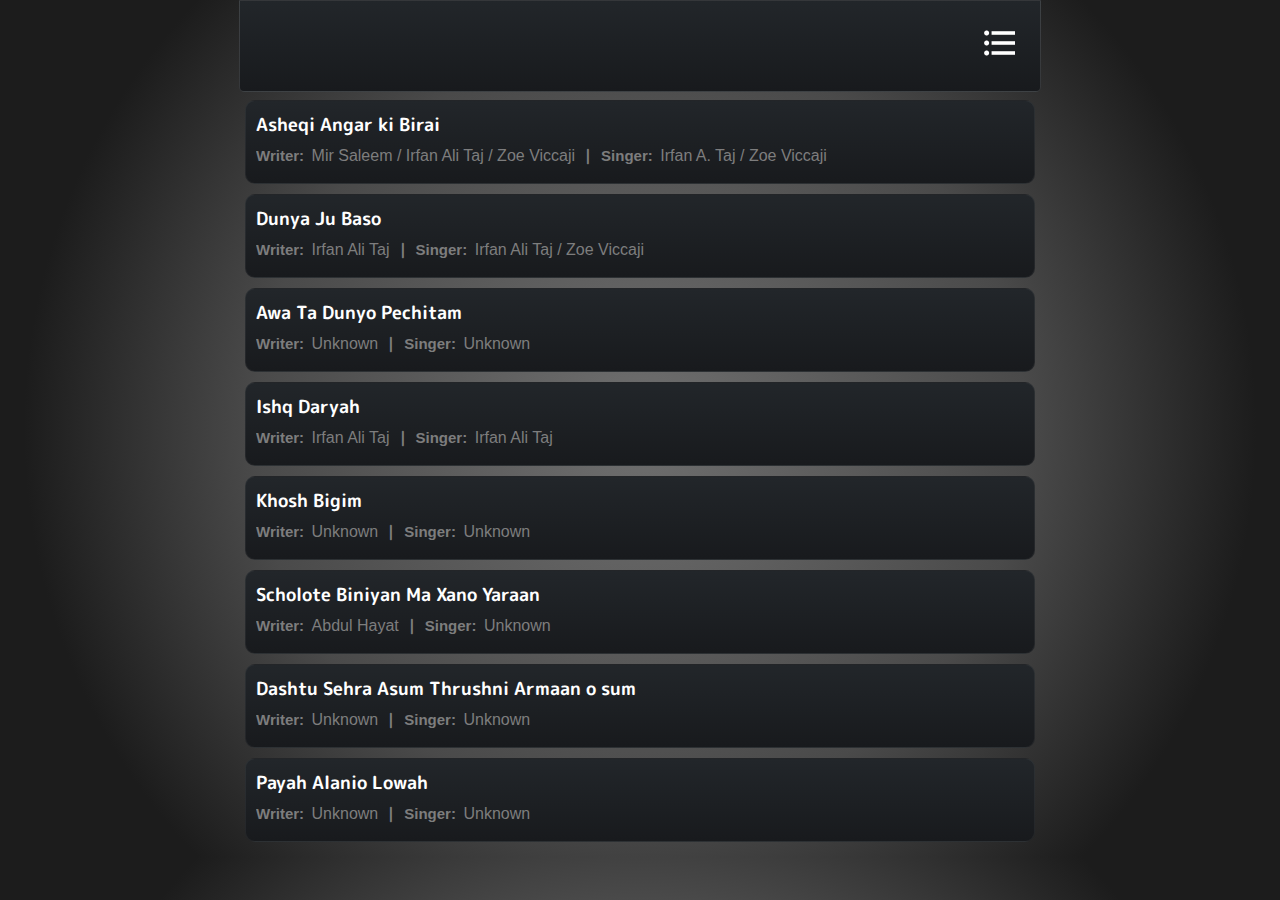
==== index.html @ 77079438 "another change" ====
<!DOCTYPE html>
<html lang="en">
<head>
    <meta charset="UTF-8">
    <meta name="viewport" content="width=device-width, initial-scale=1.0">
    <title>Bashonu</title>
    <link rel="stylesheet" href="style.css">
    <link href="https://fonts.googleapis.com/icon?family=Material+Icons+Outlined"
      rel="stylesheet">
    <script src="script.js"></script>
    <script src="music-list.js"></script>


</head>
<body>

    <header>
        <a href="" class="logo" onclick="removeIndexFromURL()">
            <img src="images/bashonu2.png" alt="" >
        <a>

        <div class="headerIcons">
            <span class="material-icons-outlined" id="dropdown-trigger">
                format_list_bulleted
            </span>

            <div class="dropdown-content">

                <div class="settings">
                    <span class="material-icons-outlined" onclick="window.open('https://forms.gle/S4PjJm2cEhA5zXCW6', '_blank')">add</span>
                    <span class="iconText">Add Song</span>
                </div>
                <div class="settings">
                    <span class="material-icons-outlined" onclick="window.open('https://forms.gle/exhLZPiT5nVPAHtBA', '_blank')">feedback</span>
                    <span class="iconText">Feedback</span> 
                </div>
                <a href="info/info.html" class="settings">
                    <span class="material-icons-outlined">info</span>
                    <span class="iconText">Info</span> 
                </a>
                <!-- <div class="settings">
                    <span class="material-icons-outlined" href="info/info.html">info</span>
                    <span class="iconText">Info</span> 
                </div> -->
                <!-- <div class="settings">
                    <span class="material-icons-outlined">toggle_off</span>
                    <span class="iconText">Theme</span> 
                </div> -->
            </div>

        </div>
        
    </header>

    <div class="mainWrapper">

        <div class="lyricsContainer">

            <div class="lyricsHeader">
                <span class="material-icons-outlined" id="close-lyrics" >
                    arrow_back
                </span>

                <div class="lyricsInfo">
                    <p class="nameLyrics" id="nameLyrics">Song Name</p>
                </div>
            </div>

            <hr>

            <div class="lyrics" id="lyrics">
        
            </div>
        </div>

        <div class="main">        

        </div>
    </div>
    
</body>
</html>
---- style.css ----
@import url('https://fonts.googleapis.com/css2?family=Noto+Nastaliq+Urdu:wght@500&display=swap');

@import url('https://fonts.googleapis.com/css2?family=M+PLUS+Rounded+1c:wght@300&display=swap');

* {
    margin: 0;
    color: white;
}

body {
    display: flex;
    align-items: center;
    flex-direction: column;
    /* background-color: #27272f; */
    background: radial-gradient(circle, #6f6f6f 0%, #4a4a4a 50%, #1c1c1c 80%);
    min-width: 250px;
    font-family: 'M PLUS Rounded 1c', sans-serif;
}

body::-webkit-scrollbar {
    width: 0;
    height: 0;
}

img {
    cursor: pointer;
}


header {
    height: 90px;
    max-width: 800px;
    width: 100%;
    top: 0;
    margin-bottom: 10px;
    position: fixed;
    border-bottom-right-radius: 5px;
    border-bottom-left-radius: 5px;
    display: flex;
    justify-content: space-between;
    border: 1px solid rgba(255, 255, 255, 0.13);
    background: linear-gradient(180deg, #22262A 0%, #181A1D 100%);
    /* background-color: rgba(17, 25, 40, 0.2); */
    z-index: 3;
}

.logo {
    width: 125px;
    display: flex;
    justify-content: center;
    align-items: center;
    margin: 20px;
}

header img{
    width: 100%;
    filter: brightness(0) invert(1);
}

.headerIcons {
    display: flex;
    justify-content: center;
    align-items: center;
    position: relative;
    margin: 20px;
    z-index: 2;
}

.dropdown-content {
    display: none;
    position: absolute;
    width: 110px;
    top: 100%;
    right: 0;
    background-color: #22262A;
    /* background-color: rgba(16, 18, 21, 0.8); */
    padding: 5px;
    border-radius: 5px;
    border: 1px solid rgba(141, 138, 138, 0.3);
    z-index: 999;
    align-items: left;
}

a {
    text-decoration: none;
  }

  
.settings {
    display: flex;
    align-items: center;
}

.dropdown-content.active {
    display: flex;
    flex-direction: column;
    /* align-items: flex-end; */
    align-items: left;
}

.iconText {
    font-family: sans-serif;
    font-size: 13px;
}

.dropdown-content span {
    margin-bottom: 15px;
    margin-right: 3px;
    margin-left: 3px;
}

.mainWrapper {
    max-width: 800px;
    width: 100%;
    margin-top: 90px;
    top: 50px;
}

  .lyricsContainer {
    /* min-width: 250px; */
    max-width: 750px;
    width: 95%;
    display: none;
    position: fixed;
    left: 50%;
    right: 50%;
    margin-top: 90px;
    top: 10px;
    /* background: linear-gradient(to right, #080808, #272727); */
     background: linear-gradient(radial-gradient, #131313 0%, #181818 50%, #131313 100%);
    /* background: linear-gradient(180deg, #1b1b1b 0%, #2f2f2f 50%, #1f1f1f 100%); */
    padding: 20px;
    border: 1px solid black;
    z-index: 4; 
    transform: translate(-50%, 0%);
    border-radius: 10px;
  }
  
  
  
.lyricsContainer.active {
    /* padding-bottom: 10px; */
    /* height: 550px; */
    height: 75vh;
    width: 90%;
    display: block;
    backdrop-filter: blur(100px);
  -webkit-backdrop-filter: blur(100px);
}

.lyricsContainer.inactive{
    display: none;
    pointer-events: auto;
}

.lyricsHeader {
    display: flex;
    justify-content: space-between;
    padding: 0px;
}

.lyricsHeader .material-icons-outlined {
    font-size: 40px !important;
    margin: 0;
    padding: 0;
    margin-top: -10px;
  }

.lyricsContainer hr{
    width: 100%;
    align-self: center;
    margin: 10px;
    margin-left: 0px;
}

.lyrics {
    /* max-height: 50px; */
    height: 70vh;
    /* max-height: 550px; */
    bottom: 10px;
    overflow: scroll;
    /* padding: 10px; */

    font-family: 'Noto Nastaliq Urdu', serif, Arial, sans-serif;
    font-size: 16px;
    line-height: 1.5;
    letter-spacing: 1px;
    text-align: center;
    color: red;

    text-shadow: 1px 1px 2px rgba(0, 0, 0, 0.3);
    text-transform: uppercase;
}

.lyrics::-webkit-scrollbar {
    width: 0;
    height: 0;
}

.lyricsInfo {
    display: flex;
    
}

.lyricsInfo p{
    margin-right: 5px;
    font-size: 15px;
}

.main {
    overflow-y: scroll;
    max-height: calc(100vh - 100px);
    margin-top: 5px;
    padding: 5px;
}

.main::-webkit-scrollbar {
    width: 0;
    height: 0;
}

.songInfo {
    display: flex;
    cursor: pointer;
}

.songInfo p {
    margin-right: 10px;
}

.songInfo{
    cursor: pointer;
}
.name{
    font-size: 21px;
    cursor: pointer;
}

.songInfo {
    font-size: 15px;
    opacity: 0.9;
    line-height: 35px;
}

.material-icons-outlined {
    font-size: 40px !important;
    cursor: pointer;
    color: white;
  }

  .blurBackground {
    filter: blur(5px);
    -webkit-filter: blur(5px);
    pointer-events: none; /* Prevents interaction with the blurred elements */
  }
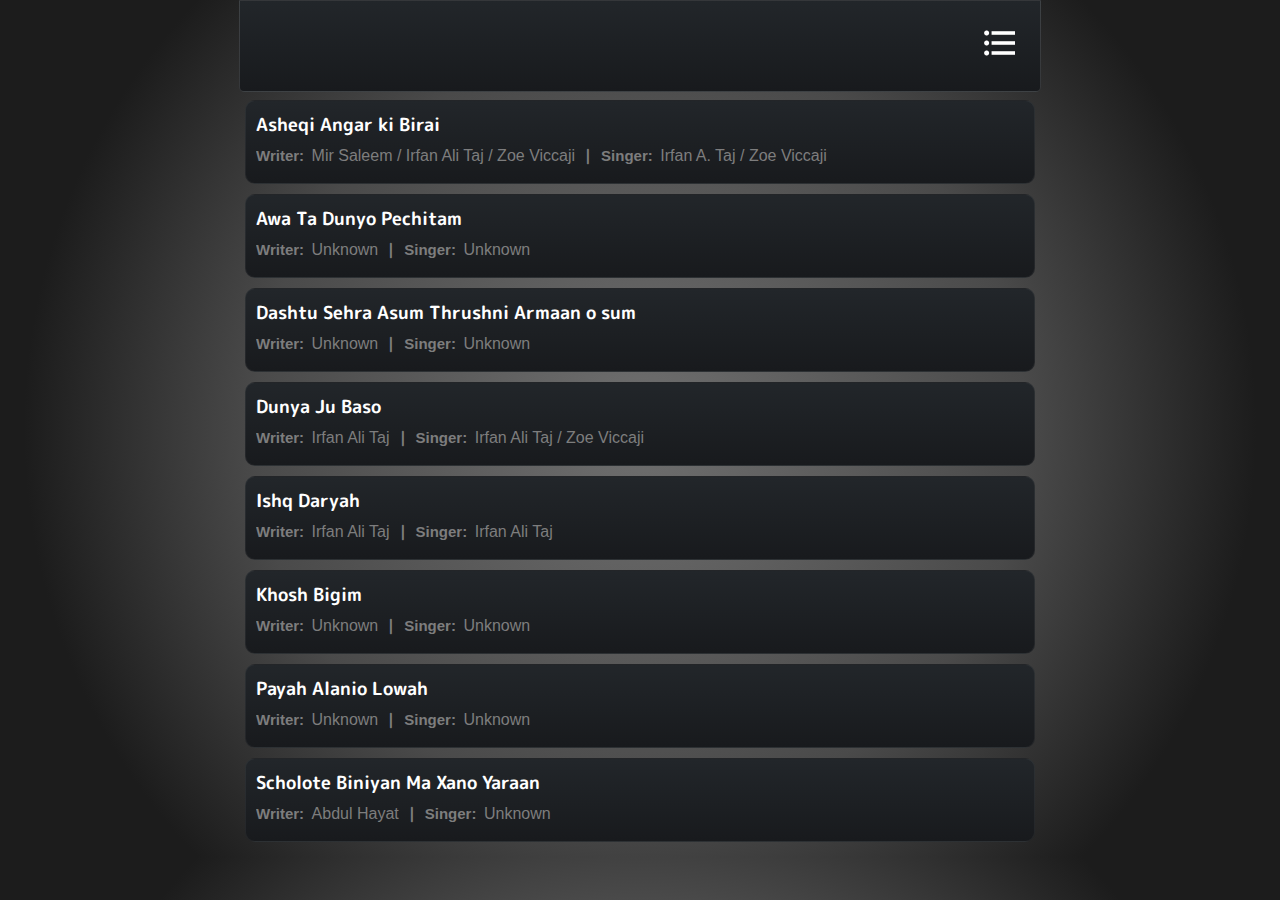
==== commit b5210412: "finally today last" ====
--- a/index.html
+++ b/index.html
@@ -5,8 +5,13 @@
     <meta name="viewport" content="width=device-width, initial-scale=1.0">
     <title>Bashonu</title>
     <link rel="stylesheet" href="style.css">
-    <link href="https://fonts.googleapis.com/icon?family=Material+Icons+Outlined"
-      rel="stylesheet">
+    <link href="https://fonts.googleapis.com/icon?family=Material+Icons+Outlined" rel="stylesheet">
+
+    <link rel="preconnect" href="https://fonts.googleapis.com">
+    <link rel="preconnect" href="https://fonts.gstatic.com" crossorigin>
+    <link href="https://fonts.googleapis.com/css2?family=Comfortaa&display=swap" rel="stylesheet">
+
+
     <script src="script.js"></script>
     <script src="music-list.js"></script>
 
--- a/style.css
+++ b/style.css
@@ -248,8 +248,9 @@
     color: white;
   }
 
-  .blurBackground {
+.blurBackground {
     filter: blur(5px);
     -webkit-filter: blur(5px);
-    pointer-events: none; /* Prevents interaction with the blurred elements */
-  }
+    pointer-events: none;
+  }
+  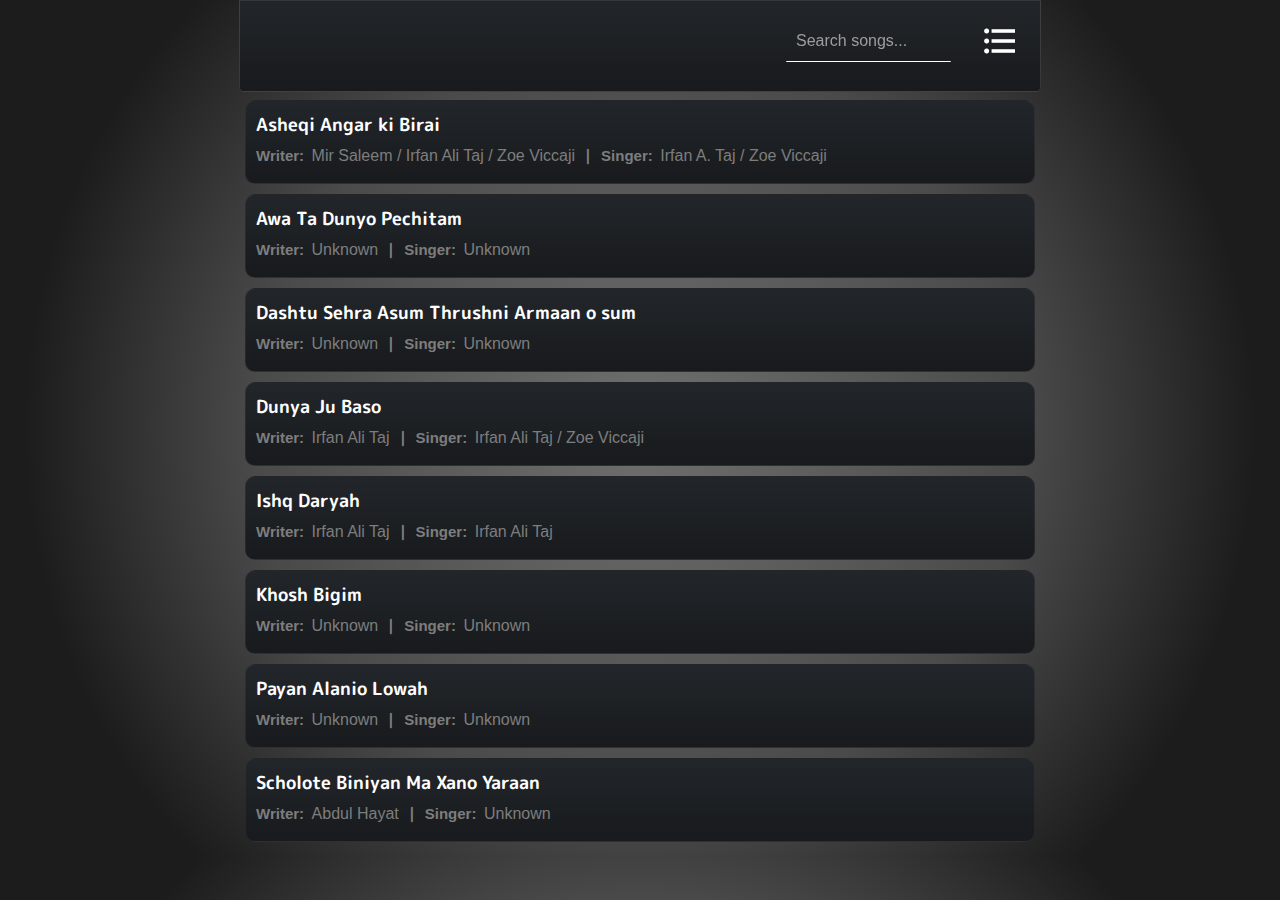
==== commit 3a88be72: "search added" ====
--- a/index.html
+++ b/index.html
@@ -24,7 +24,14 @@
             <img src="images/bashonu2.png" alt="" >
         <a>
 
+
         <div class="headerIcons">
+
+
+            <span class="searchBar"><input type="text" id="searchInput" placeholder="Search songs..."></span>
+
+    
+
             <span class="material-icons-outlined" id="dropdown-trigger">
                 format_list_bulleted
             </span>
--- a/style.css
+++ b/style.css
@@ -30,6 +30,7 @@
 header {
     height: 90px;
     max-width: 800px;
+    min-width: 300px;
     width: 100%;
     top: 0;
     margin-bottom: 10px;
@@ -44,8 +45,11 @@
     z-index: 3;
 }
 
+  
+
 .logo {
     width: 125px;
+    min-width: 100px;
     display: flex;
     justify-content: center;
     align-items: center;
@@ -58,13 +62,53 @@
 }
 
 .headerIcons {
-    display: flex;
-    justify-content: center;
-    align-items: center;
+    /* display: flex;
+    align-items: center; */
     position: relative;
     margin: 20px;
     z-index: 2;
-}
+    /* background-color: red; */
+}
+
+.headerIcons .searchBar {
+  /* background-color: blue; */
+  position: relative;
+  top: -15px;
+  right: 5px;
+  
+}
+
+input {
+    color: white;
+}
+  
+
+span input[type="text"] {
+    margin-right: 20px;
+    padding: 5px;
+    padding-left: 10px;
+    border-top: none;
+    border-left: none;
+    border-right: none;
+    border-radius: 1px;
+    border-bottom: none;
+    background-color: rgba(255, 255, 255, 0.0);
+    border-bottom: solid white 1px;
+    color: white;
+    font-size: 16px;
+    height: 30px;
+    width: 150px;
+  }
+  
+  span input[type="text"]::placeholder {
+    color: #9d9d9d; 
+  }
+  
+  span input[type="text"]:focus {
+    outline: none;
+    box-shadow: 0 0 7px rgba(252, 252, 252, 0.9);
+    border-radius: 5px;
+  }
 
 .dropdown-content {
     display: none;
@@ -73,7 +117,6 @@
     top: 100%;
     right: 0;
     background-color: #22262A;
-    /* background-color: rgba(16, 18, 21, 0.8); */
     padding: 5px;
     border-radius: 5px;
     border: 1px solid rgba(141, 138, 138, 0.3);
@@ -253,4 +296,3 @@
     -webkit-filter: blur(5px);
     pointer-events: none;
   }
-  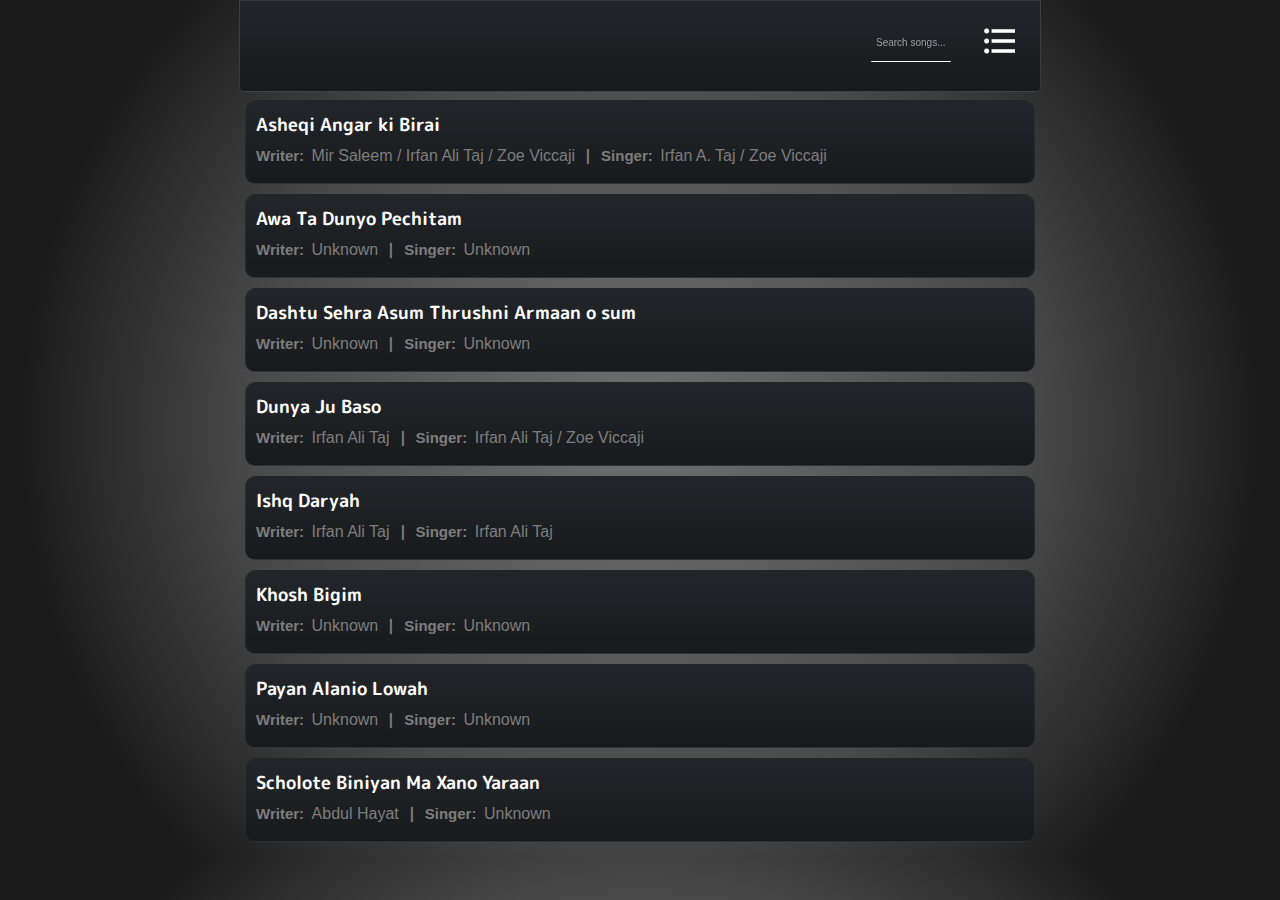
==== commit eafc7523: "another one" ====
--- a/index.html
+++ b/index.html
@@ -50,14 +50,6 @@
                     <span class="material-icons-outlined">info</span>
                     <span class="iconText">Info</span> 
                 </a>
-                <!-- <div class="settings">
-                    <span class="material-icons-outlined" href="info/info.html">info</span>
-                    <span class="iconText">Info</span> 
-                </div> -->
-                <!-- <div class="settings">
-                    <span class="material-icons-outlined">toggle_off</span>
-                    <span class="iconText">Theme</span> 
-                </div> -->
             </div>
 
         </div>
--- a/style.css
+++ b/style.css
@@ -86,7 +86,6 @@
 span input[type="text"] {
     margin-right: 20px;
     padding: 5px;
-    padding-left: 10px;
     border-top: none;
     border-left: none;
     border-right: none;
@@ -97,11 +96,12 @@
     color: white;
     font-size: 16px;
     height: 30px;
-    width: 150px;
+    width: 70px;
   }
   
   span input[type="text"]::placeholder {
     color: #9d9d9d; 
+    font-size: 10px;
   }
   
   span input[type="text"]:focus {
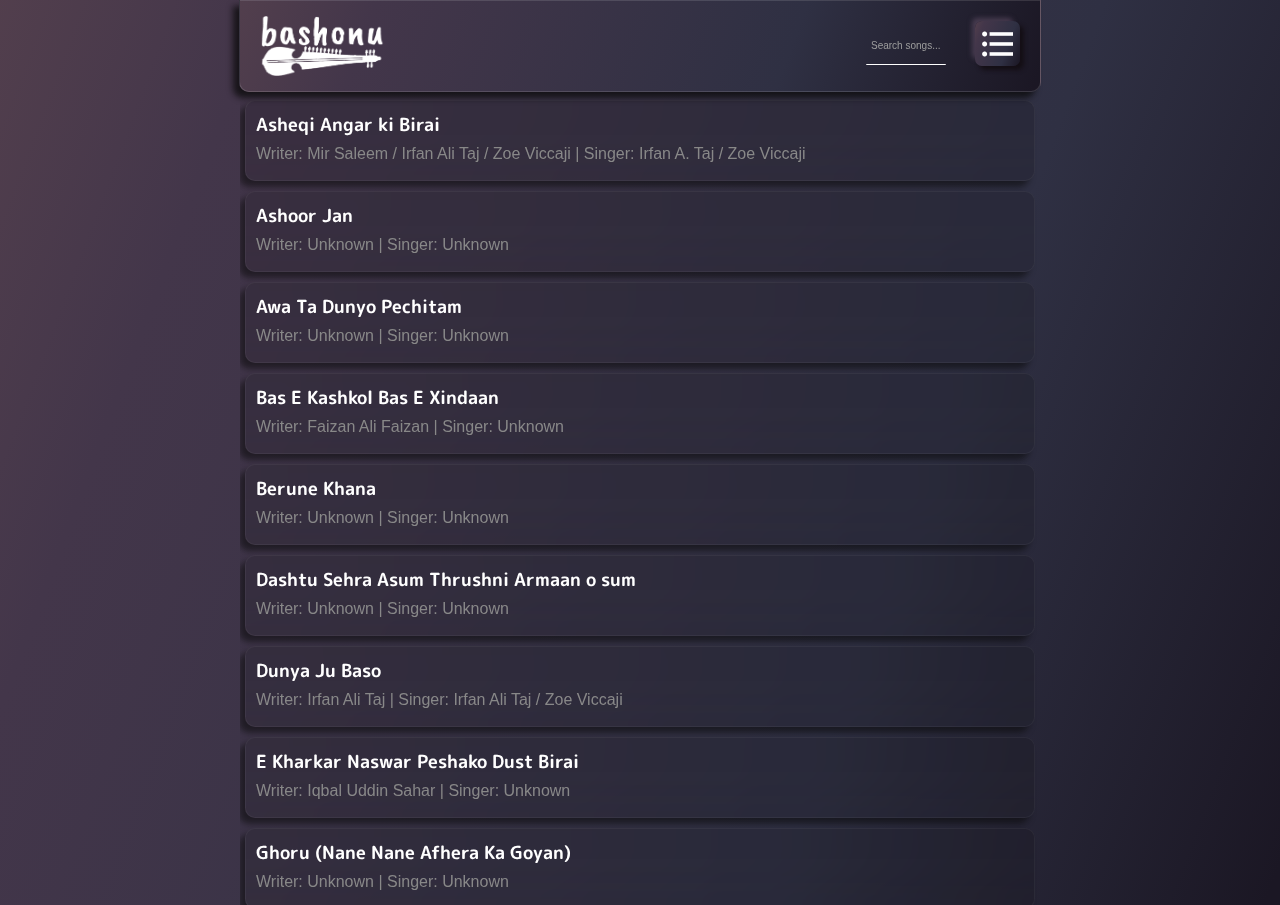
==== commit b9df4705: "Websites Updated to Purple theme and lyrics added" ====
--- a/index.html
+++ b/index.html
@@ -1,86 +1,88 @@
-<!DOCTYPE html>
-<html lang="en">
-<head>
-    <meta charset="UTF-8">
-    <meta name="viewport" content="width=device-width, initial-scale=1.0">
-    <title>Bashonu</title>
-    <link rel="stylesheet" href="style.css">
-    <link href="https://fonts.googleapis.com/icon?family=Material+Icons+Outlined" rel="stylesheet">
-
-    <link rel="preconnect" href="https://fonts.googleapis.com">
-    <link rel="preconnect" href="https://fonts.gstatic.com" crossorigin>
-    <link href="https://fonts.googleapis.com/css2?family=Comfortaa&display=swap" rel="stylesheet">
-
-
-    <script src="script.js"></script>
-    <script src="music-list.js"></script>
-
-
-</head>
-<body>
-
-    <header>
-        <a href="" class="logo" onclick="removeIndexFromURL()">
-            <img src="images/bashonu2.png" alt="" >
-        <a>
-
-
-        <div class="headerIcons">
-
-
-            <span class="searchBar"><input type="text" id="searchInput" placeholder="Search songs..."></span>
-
-    
-
-            <span class="material-icons-outlined" id="dropdown-trigger">
-                format_list_bulleted
-            </span>
-
-            <div class="dropdown-content">
-
-                <div class="settings">
-                    <span class="material-icons-outlined" onclick="window.open('https://forms.gle/S4PjJm2cEhA5zXCW6', '_blank')">add</span>
-                    <span class="iconText">Add Song</span>
-                </div>
-                <div class="settings">
-                    <span class="material-icons-outlined" onclick="window.open('https://forms.gle/exhLZPiT5nVPAHtBA', '_blank')">feedback</span>
-                    <span class="iconText">Feedback</span> 
-                </div>
-                <a href="info/info.html" class="settings">
-                    <span class="material-icons-outlined">info</span>
-                    <span class="iconText">Info</span> 
-                </a>
-            </div>
-
-        </div>
-        
-    </header>
-
-    <div class="mainWrapper">
-
-        <div class="lyricsContainer">
-
-            <div class="lyricsHeader">
-                <span class="material-icons-outlined" id="close-lyrics" >
-                    arrow_back
-                </span>
-
-                <div class="lyricsInfo">
-                    <p class="nameLyrics" id="nameLyrics">Song Name</p>
-                </div>
-            </div>
-
-            <hr>
-
-            <div class="lyrics" id="lyrics">
-        
-            </div>
-        </div>
-
-        <div class="main">        
-
-        </div>
-    </div>
-    
-</body>
+<!DOCTYPE html>
+<html lang="en">
+<head>
+    <meta charset="UTF-8">
+    <meta name="viewport" content="width=device-width, initial-scale=1.0">
+    <title>Bashonu</title>
+    <link rel="stylesheet" href="style.css">
+    <link href="https://fonts.googleapis.com/icon?family=Material+Icons+Outlined" rel="stylesheet">
+
+    <link rel="preconnect" href="https://fonts.googleapis.com">
+    <link rel="preconnect" href="https://fonts.gstatic.com" crossorigin>
+    <link href="https://fonts.googleapis.com/css2?family=Comfortaa&display=swap" rel="stylesheet">
+
+
+    <script src="script.js"></script>
+    <script src="music-list.js"></script>
+
+
+</head>
+<body>
+
+    <header>
+        <a href="" class="logo" onclick="removeIndexFromURL()">
+            <img src="images/bashonu2.png" alt="" >
+        <a>
+
+            <div class="headerIcons">
+
+                <span class="searchBar"><input type="text" id="searchInput" placeholder="Search songs..."></span>
+
+                <div class="dropdown-trigger">
+
+                    <span id="listIcon" class="material-icons-outlined">format_list_bulleted</span>
+                    
+                    <div class="dropdown-content">
+                        <div class="settings" onclick="window.open('https://forms.gle/S4PjJm2cEhA5zXCW6', '_blank')">
+                            <span class="material-icons-outlined">add</span>
+                            <span class="iconText">Add Song</span>
+                        </div>
+                        <div class="settings" onclick="window.open('https://forms.gle/exhLZPiT5nVPAHtBA', '_blank')">
+                            <span class="material-icons-outlined">feedback</span>
+                            <span class="iconText">Feedback</span>
+                        </div>
+                        <a href="info/info.html" class="settings">
+                            <span class="material-icons-outlined">info</span>
+                            <span class="iconText">Info</span>
+                        </a>
+                    </div>
+
+                </div>
+            </div>
+            
+        
+    </header>
+
+    <div class="mainWrapper">
+
+        <div class="lyricsContainer">
+
+            <div class="lyricsHeader">
+                <span class="material-icons-outlined" id="close-lyrics" >
+                    arrow_back
+                </span>
+
+                <div class="languageSelector">
+                    <button id="englishBtn">English</button>
+                    <button id="urduBtn">Urdu</button>
+                </div>
+                  
+                <div class="lyricsInfo">
+                    <p class="nameLyrics" id="nameLyrics">Song Name</p>
+                </div>
+            </div>
+
+            <hr>
+
+            <div class="lyrics" id="lyrics">
+        
+            </div>
+        </div>
+
+        <div class="main">        
+
+        </div>
+    </div>
+    
+</body>
 </html>--- a/style.css
+++ b/style.css
@@ -1,298 +1,422 @@
-@import url('https://fonts.googleapis.com/css2?family=Noto+Nastaliq+Urdu:wght@500&display=swap');
-
-@import url('https://fonts.googleapis.com/css2?family=M+PLUS+Rounded+1c:wght@300&display=swap');
-
-* {
-    margin: 0;
-    color: white;
-}
-
-body {
-    display: flex;
-    align-items: center;
-    flex-direction: column;
-    /* background-color: #27272f; */
-    background: radial-gradient(circle, #6f6f6f 0%, #4a4a4a 50%, #1c1c1c 80%);
-    min-width: 250px;
-    font-family: 'M PLUS Rounded 1c', sans-serif;
-}
-
-body::-webkit-scrollbar {
-    width: 0;
-    height: 0;
-}
-
-img {
-    cursor: pointer;
-}
-
-
-header {
-    height: 90px;
-    max-width: 800px;
-    min-width: 300px;
-    width: 100%;
-    top: 0;
-    margin-bottom: 10px;
-    position: fixed;
-    border-bottom-right-radius: 5px;
-    border-bottom-left-radius: 5px;
-    display: flex;
-    justify-content: space-between;
-    border: 1px solid rgba(255, 255, 255, 0.13);
-    background: linear-gradient(180deg, #22262A 0%, #181A1D 100%);
-    /* background-color: rgba(17, 25, 40, 0.2); */
-    z-index: 3;
-}
-
-  
-
-.logo {
-    width: 125px;
-    min-width: 100px;
-    display: flex;
-    justify-content: center;
-    align-items: center;
-    margin: 20px;
-}
-
-header img{
-    width: 100%;
-    filter: brightness(0) invert(1);
-}
-
-.headerIcons {
-    /* display: flex;
-    align-items: center; */
-    position: relative;
-    margin: 20px;
-    z-index: 2;
-    /* background-color: red; */
-}
-
-.headerIcons .searchBar {
-  /* background-color: blue; */
-  position: relative;
-  top: -15px;
-  right: 5px;
-  
-}
-
-input {
-    color: white;
-}
-  
-
-span input[type="text"] {
-    margin-right: 20px;
-    padding: 5px;
-    border-top: none;
-    border-left: none;
-    border-right: none;
-    border-radius: 1px;
-    border-bottom: none;
-    background-color: rgba(255, 255, 255, 0.0);
-    border-bottom: solid white 1px;
-    color: white;
-    font-size: 16px;
-    height: 30px;
-    width: 70px;
-  }
-  
-  span input[type="text"]::placeholder {
-    color: #9d9d9d; 
-    font-size: 10px;
-  }
-  
-  span input[type="text"]:focus {
-    outline: none;
-    box-shadow: 0 0 7px rgba(252, 252, 252, 0.9);
-    border-radius: 5px;
-  }
-
-.dropdown-content {
-    display: none;
-    position: absolute;
-    width: 110px;
-    top: 100%;
-    right: 0;
-    background-color: #22262A;
-    padding: 5px;
-    border-radius: 5px;
-    border: 1px solid rgba(141, 138, 138, 0.3);
-    z-index: 999;
-    align-items: left;
-}
-
-a {
-    text-decoration: none;
-  }
-
-  
-.settings {
-    display: flex;
-    align-items: center;
-}
-
-.dropdown-content.active {
-    display: flex;
-    flex-direction: column;
-    /* align-items: flex-end; */
-    align-items: left;
-}
-
-.iconText {
-    font-family: sans-serif;
-    font-size: 13px;
-}
-
-.dropdown-content span {
-    margin-bottom: 15px;
-    margin-right: 3px;
-    margin-left: 3px;
-}
-
-.mainWrapper {
-    max-width: 800px;
-    width: 100%;
-    margin-top: 90px;
-    top: 50px;
-}
-
-  .lyricsContainer {
-    /* min-width: 250px; */
-    max-width: 750px;
-    width: 95%;
-    display: none;
-    position: fixed;
-    left: 50%;
-    right: 50%;
-    margin-top: 90px;
-    top: 10px;
-    /* background: linear-gradient(to right, #080808, #272727); */
-     background: linear-gradient(radial-gradient, #131313 0%, #181818 50%, #131313 100%);
-    /* background: linear-gradient(180deg, #1b1b1b 0%, #2f2f2f 50%, #1f1f1f 100%); */
-    padding: 20px;
-    border: 1px solid black;
-    z-index: 4; 
-    transform: translate(-50%, 0%);
-    border-radius: 10px;
-  }
-  
-  
-  
-.lyricsContainer.active {
-    /* padding-bottom: 10px; */
-    /* height: 550px; */
-    height: 75vh;
-    width: 90%;
-    display: block;
-    backdrop-filter: blur(100px);
-  -webkit-backdrop-filter: blur(100px);
-}
-
-.lyricsContainer.inactive{
-    display: none;
-    pointer-events: auto;
-}
-
-.lyricsHeader {
-    display: flex;
-    justify-content: space-between;
-    padding: 0px;
-}
-
-.lyricsHeader .material-icons-outlined {
-    font-size: 40px !important;
-    margin: 0;
-    padding: 0;
-    margin-top: -10px;
-  }
-
-.lyricsContainer hr{
-    width: 100%;
-    align-self: center;
-    margin: 10px;
-    margin-left: 0px;
-}
-
-.lyrics {
-    /* max-height: 50px; */
-    height: 70vh;
-    /* max-height: 550px; */
-    bottom: 10px;
-    overflow: scroll;
-    /* padding: 10px; */
-
-    font-family: 'Noto Nastaliq Urdu', serif, Arial, sans-serif;
-    font-size: 16px;
-    line-height: 1.5;
-    letter-spacing: 1px;
-    text-align: center;
-    color: red;
-
-    text-shadow: 1px 1px 2px rgba(0, 0, 0, 0.3);
-    text-transform: uppercase;
-}
-
-.lyrics::-webkit-scrollbar {
-    width: 0;
-    height: 0;
-}
-
-.lyricsInfo {
-    display: flex;
-    
-}
-
-.lyricsInfo p{
-    margin-right: 5px;
-    font-size: 15px;
-}
-
-.main {
-    overflow-y: scroll;
-    max-height: calc(100vh - 100px);
-    margin-top: 5px;
-    padding: 5px;
-}
-
-.main::-webkit-scrollbar {
-    width: 0;
-    height: 0;
-}
-
-.songInfo {
-    display: flex;
-    cursor: pointer;
-}
-
-.songInfo p {
-    margin-right: 10px;
-}
-
-.songInfo{
-    cursor: pointer;
-}
-.name{
-    font-size: 21px;
-    cursor: pointer;
-}
-
-.songInfo {
-    font-size: 15px;
-    opacity: 0.9;
-    line-height: 35px;
-}
-
-.material-icons-outlined {
-    font-size: 40px !important;
-    cursor: pointer;
-    color: white;
-  }
-
-.blurBackground {
-    filter: blur(5px);
-    -webkit-filter: blur(5px);
-    pointer-events: none;
-  }
+@import url('https://fonts.googleapis.com/css2?family=Noto+Nastaliq+Urdu:wght@500&display=swap');
+
+@import url('https://fonts.googleapis.com/css2?family=M+PLUS+Rounded+1c:wght@300&display=swap');
+
+* {
+    margin: 0;
+    color: white;
+}
+
+body {
+    display: flex;
+    align-items: center;
+    flex-direction: column;
+    /* background: radial-gradient(circle, #6f6f6f 0%, #4a4a4a 50%, #1c1c1c 80%); */
+    background: black;
+    min-width: 250px;
+    font-family: 'M PLUS Rounded 1c', sans-serif;
+
+    -webkit-user-select: none;
+    -webkit-touch-callout: none;
+    -moz-user-select: none;
+    -ms-user-select: none;
+    user-select: none;
+    background: linear-gradient(110.6deg, rgb(98, 72, 80) -18.3%, rgb(67, 54, 74) 16.4%, rgb(47, 48, 67) 68.2%, rgb(27, 23, 36) 99.1%);
+    /* filter: blur(0px);
+    -webkit-filter: blur(0px); */
+}
+
+body::-webkit-scrollbar {
+    width: 0;
+    height: 0;
+}
+
+img {
+    cursor: pointer;
+}
+
+
+header {
+    height: 90px;
+    max-width: 800px;
+    min-width: 300px;
+    width: 100%;
+    top: 0;
+    margin-bottom: 10px;
+    position: fixed;
+    border-bottom-right-radius: 10px;
+    border-bottom-left-radius: 10px;
+    box-shadow: -6px 6px 6px rgba(10, 10, 10, 0.75);
+    display: flex;
+    justify-content: space-between;
+    border: 1px solid rgba(255, 255, 255, 0.13);
+    /* background: linear-gradient(180deg, #22262A 0%, #181A1D 100%); */
+    background: linear-gradient(110.6deg, rgb(98, 72, 80) -18.3%, rgb(67, 54, 74) 16.4%, rgb(47, 48, 67) 68.2%, rgb(27, 23, 36) 99.1%);
+    z-index: 3;
+}
+
+
+
+
+.logo {
+    width: 125px;
+    min-width: 100px;
+    display: flex;
+    justify-content: center;
+    align-items: center;
+    margin: 20px;
+}
+
+header img{
+    width: 100%;
+
+}
+
+.headerIcons {
+    /* display: flex;
+    align-items: center; */
+    position: relative;
+    margin: 20px;
+    z-index: 2;
+    /* background-color: red; */
+}
+
+.headerIcons .searchBar {
+  /* background-color: blue; */
+  position: relative;
+  top: -15px;
+  right: 5px;
+  
+}
+
+input {
+    color: white;
+}
+  
+
+span input[type="text"] {
+    margin-right: 20px;
+    padding: 5px;
+    border-top: none;
+    border-left: none;
+    border-right: none;
+    border-radius: 1px;
+    border-bottom: none;
+    background-color: rgba(255, 255, 255, 0.0);
+    border-bottom: solid white 1px;
+    color: white;
+    font-size: 16px;
+    height: 30px;
+    max-width: 70px;
+    min-width: 30px;
+  }
+  
+  span input[type="text"]::placeholder {
+    color: #9d9d9d; 
+    font-size: 10px;
+  }
+  
+  span input[type="text"]:focus {
+    outline: none;
+    box-shadow: 0 0 7px rgba(252, 252, 252, 0.9);
+    border-radius: 5px;
+  }
+
+.dropdown-trigger {
+    position: relative;
+    cursor: pointer;
+    display: inline-block;
+}
+
+.dropdown-content {
+    font-family:'Comfortaa', cursive, 'sans-serif';
+    display: none;
+    position: absolute;
+    top: 100%;
+    right: 0;
+    background: linear-gradient(110.6deg, rgb(98, 72, 80) -18.3%, rgb(67, 54, 74) 16.4%, rgb(47, 48, 67) 68.2%, rgb(27, 23, 36) 99.1%);
+    box-shadow: -6px 6px 6px rgba(10, 10, 10, 0.75);
+    padding: 5px;
+    padding-right: 15px;
+    border-radius: 5px;
+    border: 1px solid rgba(141, 138, 138, 0.3);
+    z-index: 999;
+    flex-direction: column;
+    align-items: flex-start;
+}
+
+.dropdown-trigger:hover .dropdown-content {
+    display: flex;
+}
+
+.settings {
+    display: flex;
+    justify-content: space-between; /* Space betwexen icon and text */
+    align-items: center; /* Center items vertically */
+    width: 100%;
+    padding: 5px;
+    cursor: pointer;
+    transition: background-color 0.3s ease, color 0.3s ease; /* Apply transition to background and text color */
+}
+
+.settings .iconText{
+    padding-right: 5px;
+}
+
+
+.settings:hover .iconText,
+.settings:hover .material-icons-outlined {
+    /* color: #12e45f;  */
+    transition: color 0.3s ease; /* Smooth transition for color change */
+}
+
+#listIcon {
+    color: rgb(255, 255, 255);
+    transition: color 0.3s ease;
+    border-radius: 7px;
+    padding: 2.5px;
+    background: linear-gradient(110.6deg, rgb(98, 72, 80) -18.3%, rgb(67, 54, 74) 16.4%, rgb(47, 48, 67) 68.2%, rgb(27, 23, 36) 99.1%);
+    box-shadow: 4px 4px 4px -0.5px rgba(19, 13, 19, 0.9), -5px -5px 5px -2px rgba(77, 63, 84, 0.9);
+}
+
+/* Targeting the settings icon specifically */
+#listIcon:hover {
+    transition: color 0.3s ease; /* Smooth transition for the color change */
+    color: white;
+    box-shadow: inset 4px 4px 4px -0.5px rgba(19, 13, 19, 0.9), inset -5px -5px 5px -2px rgba(77, 63, 84, 0.9);
+}
+
+.settings {
+    display: flex;
+    border-radius: 5px;
+    margin-bottom: 5px;
+    background: linear-gradient(110.6deg, rgb(53, 38, 42) -18.3%, rgb(67, 54, 74) 16.4%, rgb(47, 48, 67) 68.2%, rgb(27, 23, 36) 99.1%);
+    box-shadow: 4px 4px 4px -0.5px rgba(42, 29, 42, 0.9), -5px -5px 5px -2px rgba(38, 31, 42, 0.9);
+}
+
+.settings:hover {
+    box-shadow: inset 6px 6px 6px -0.7px rgba(19, 13, 19, 0.9), inset -7px -7px 7px -4px rgba(77, 63, 84, 0.9);
+}
+
+
+.material-icons-outlined {
+    font-size: 20px; /* Adjust icon size if needed */
+    color: white; /* Default icon color */
+}
+
+.iconText {
+    margin-left: 5px; /* Spacing after the icon for better alignment */
+    font-size: 14px; /* Adjust text size for better visibility */
+}
+
+
+
+a {
+    text-decoration: none;
+  }
+
+.mainWrapper {
+    max-width: 800px;
+    width: 100%;
+    margin-top: 90px;
+    top: 50px;
+    /* filter: blur(0px);
+    -webkit-filter: blur(0px); */
+    /* background: rgba(255, 255, 255, 0.1);
+    backdrop-filter: blur(225px);  */
+}
+
+  .lyricsContainer {
+    max-width: 750px;
+    width: 95%;
+    display: none;
+    position: fixed;
+    left: 50%;
+    right: 50%;
+    margin-top: 90px;
+    top: 10px;
+    border-radius: 10px;
+    padding: 20px;
+    border: 1px solid black;
+    z-index: 4; 
+    transform: translate(-50%, 0%);
+    background: rgba(53, 6, 60, 0.1);
+    backdrop-filter: blur(100px); 
+    /* -webkit-filter: blur(8px);
+    pointer-events: none; */
+  }
+ 
+  
+  .lyricsContainer.active {
+    height: 75vh;
+    width: 90%;
+    display: block;
+    background: rgba(53, 6, 60, 0.1);
+    backdrop-filter: blur(400px);
+  /* -webkit-backdrop-filter: blur(1000px); */
+
+    .main {
+        background-color: black;
+        display: none;
+        backdrop-filter: blur(100px);
+        pointer-events: none;
+    }
+}
+
+
+
+.lyricsContainer.inactive{
+    display: none;
+    pointer-events: auto;
+}
+
+.lyricsHeader {
+    display: flex;
+    justify-content: space-between;
+    align-items: center;
+    padding: 0px;
+    width: 100%;
+}
+
+.lyricsHeader .material-icons-outlined {
+    font-size: 40px !important;
+    margin: 0;
+    padding: 0;
+    cursor: pointer;
+    /* margin-top: -10px; */
+  }
+
+.lyricsContainer hr{
+    width: 100%;
+    align-self: center;
+    margin: 10px;
+    margin-left: 0px;
+}
+
+.lyrics {
+    /* max-height: 50px; */
+    height: 70vh;
+    /* max-height: 550px; */
+    bottom: 10px;
+    overflow: scroll;
+    /* padding: 10px; */
+
+    font-family: 'Noto Nastaliq Urdu', serif, Arial, sans-serif;
+    font-size: 16px;
+    line-height: 1.5;
+    letter-spacing: 1px;
+    text-align: center;
+    color: red;
+
+    text-shadow: 1px 1px 2px rgba(0, 0, 0, 0.3);
+    text-transform: uppercase;
+}
+
+.lyrics::-webkit-scrollbar {
+    width: 0;
+    height: 0;
+}
+
+.lyricsInfo {
+    display: flex;
+}
+
+.lyricsInfo p{
+    margin-right: 5px;
+    font-size: 15px;
+}
+
+.main {
+    overflow-y: scroll;
+    max-height: calc(100vh - 100px);
+    margin-top: 5px;
+    padding: 5px;
+}
+
+.main::-webkit-scrollbar {
+    width: 0;
+    height: 0;
+}
+
+.songInfo {
+    display: flex;
+    cursor: pointer;
+}
+
+.songInfo p {
+    margin-right: 10px;
+}
+
+.songInfo{
+    cursor: pointer;
+}
+.name{
+    font-size: 21px;
+    cursor: pointer;
+}
+
+.songInfo {
+    font-size: 15px;
+    opacity: 0.9;
+    line-height: 35px;
+}
+
+.material-icons-outlined {
+    font-size: 40px !important;
+    cursor: pointer;
+    color: white;
+  }
+
+.blurBackground {
+    filter: blur(5px);
+    -webkit-filter: blur(5px);
+    pointer-events: none;
+  }
+
+/* General Styles for the Language Selector */
+.languageSelector {
+    display: flex;
+    justify-content: center;
+    margin-top: 0 10px;
+}
+
+#close-lyrics.material-icons-outlined {
+    color: white;  /* Default color */
+    transition: color 0.3s ease;  /* Smooth transition for color change */
+    border-radius: 7px;
+    background: linear-gradient(110.6deg, rgb(98, 72, 80) -18.3%, rgb(67, 54, 74) 16.4%, rgb(47, 48, 67) 68.2%, rgb(27, 23, 36) 99.1%);
+    box-shadow: 4px 4px 4px -0.5px rgba(19, 13, 19, 0.9), -5px -5px 5px -2px rgba(77, 63, 84, 0.9);
+}
+
+#close-lyrics.material-icons-outlined:hover {
+    box-shadow: inset 6px 6px 6px -0.7px rgba(19, 13, 19, 0.9), inset -7px -7px 7px -4px rgba(77, 63, 84, 0.9);
+}
+
+/* Styling for Individual Language Buttons */
+.languageSelector button {
+    padding: 8px 20px;
+    margin: 0 10px;
+    color: white; /* White Text */
+    border: none;
+    border-radius: 10px;
+    font-size: 16px;
+    cursor: pointer;
+    font-family:'Comfortaa', cursive, 'sans-serif';
+    transition: background-color 0.3s, transform 0.2s;
+    outline: none;
+    background: linear-gradient(110.6deg, rgb(98, 72, 80) -18.3%, rgb(67, 54, 74) 16.4%, rgb(47, 48, 67) 68.2%, rgb(27, 23, 36) 99.1%);
+    box-shadow: 4px 4px 4px -0.5px rgba(19, 13, 19, 0.9), -5px -5px 5px -2px rgba(77, 63, 84, 0.9);
+}
+
+/* Hover Effect for Buttons */
+.languageSelector button:hover {
+    transform: scale(1.05); /* Slight Increase in Size */
+    background: linear-gradient(110.6deg, rgb(98, 72, 80) -18.3%, rgb(67, 54, 74) 16.4%, rgb(47, 48, 67) 68.2%, rgb(27, 23, 36) 99.1%);
+}
+
+/* Focus Style for Buttons */
+.languageSelector button:focus {
+    outline: none; /* Removes the outline */
+    ackground: linear-gradient(110.6deg, rgb(98, 72, 80) -18.3%, rgb(67, 54, 74) 16.4%, rgb(47, 48, 67) 68.2%, rgb(27, 23, 36) 99.1%);
+    box-shadow: inset 7px 7px 7px -0.7px rgba(23, 16, 23, 0.9), inset -5px -5px 5px -0.4px rgba(67, 55, 74, 0.9);
+}
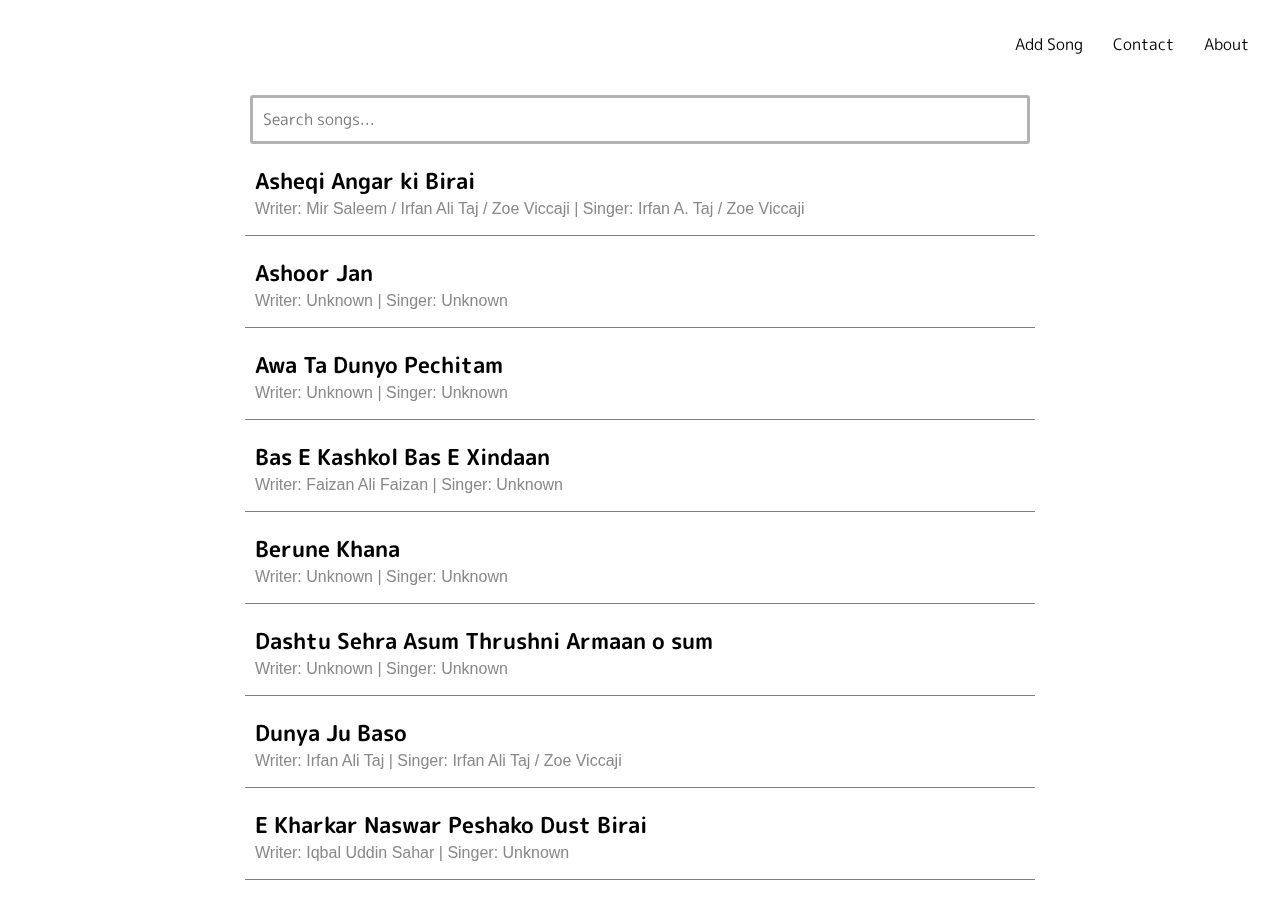
==== commit 673a7946: "Update 004" ====
--- a/index.html
+++ b/index.html
@@ -1,6 +1,16 @@
 <!DOCTYPE html>
 <html lang="en">
 <head>
+     <!-- Google tag (gtag.js) -->
+    <script async src="https://www.googletagmanager.com/gtag/js?id=G-XNT2C2XRQ6"></script>
+    <script>
+    window.dataLayer = window.dataLayer || [];
+    function gtag(){dataLayer.push(arguments);}
+    gtag('js', new Date());
+
+    gtag('config', 'G-XNT2C2XRQ6');
+    </script>
+
     <meta charset="UTF-8">
     <meta name="viewport" content="width=device-width, initial-scale=1.0">
     <title>Bashonu</title>
@@ -10,79 +20,94 @@
     <link rel="preconnect" href="https://fonts.googleapis.com">
     <link rel="preconnect" href="https://fonts.gstatic.com" crossorigin>
     <link href="https://fonts.googleapis.com/css2?family=Comfortaa&display=swap" rel="stylesheet">
+    <link rel="stylesheet" href="https://cdnjs.cloudflare.com/ajax/libs/font-awesome/5.15.3/css/all.min.css">
 
-
-    <script src="script.js"></script>
     <script src="music-list.js"></script>
-
-
 </head>
 <body>
 
     <header>
-        <a href="" class="logo" onclick="removeIndexFromURL()">
-            <img src="images/bashonu2.png" alt="" >
-        <a>
+        <a href="#" class="logo" onclick="removeIndexFromWURL()">
+            <img src="images/bashonu1.png" alt="">
+        </a>
+        <div class="headerIcons">
+            <div class="settings" onclick="window.open('https://forms.gle/S4PjJm2cEhA5zXCW6', '_blank')">
+                <span class="iconText">Add Song</span>
+            </div> 
+            <div class="settings" onclick="window.open('https://forms.gle/exhLZPiT5nVPAHtBA', '_blank')">
+                <span class="iconText">Contact</span>
+            </div>
+            <a href="info/info.html" class="settings">
+                <span class="iconText">About</span>
+            </a>
+        </div>
 
-            <div class="headerIcons">
+        <div class="dropdown-trigger">
+            <!-- <span class="material-icons-outlined">menu</span> -->
+            <span id="listIcon" class="material-icons-outlined">format_list_bulleted</span>
+            <!-- <span>List</span> -->
+            <div class="dropdown-content">
+                <div class="settings" onclick="window.open('https://forms.gle/S4PjJm2cEhA5zXCW6', '_blank')">Add Song</div>
+                <div class="settings" onclick="window.open('https://forms.gle/exhLZPiT5nVPAHtBA', '_blank')">Contact</div>
+                <a class="settings" href="info/info.html" >About</a>
+            </div>
+        </div>
 
-                <span class="searchBar"><input type="text" id="searchInput" placeholder="Search songs..."></span>
-
-                <div class="dropdown-trigger">
-
-                    <span id="listIcon" class="material-icons-outlined">format_list_bulleted</span>
-                    
-                    <div class="dropdown-content">
-                        <div class="settings" onclick="window.open('https://forms.gle/S4PjJm2cEhA5zXCW6', '_blank')">
-                            <span class="material-icons-outlined">add</span>
-                            <span class="iconText">Add Song</span>
-                        </div>
-                        <div class="settings" onclick="window.open('https://forms.gle/exhLZPiT5nVPAHtBA', '_blank')">
-                            <span class="material-icons-outlined">feedback</span>
-                            <span class="iconText">Feedback</span>
-                        </div>
-                        <a href="info/info.html" class="settings">
-                            <span class="material-icons-outlined">info</span>
-                            <span class="iconText">Info</span>
-                        </a>
-                    </div>
-
-                </div>
-            </div>
-            
         
     </header>
+    
 
     <div class="mainWrapper">
+
+        <div class="searchdiv">
+            <div class="searchBar">
+                <input type="text" id="searchInput" placeholder="Search songs...">
+            </div>
+        </div>
 
         <div class="lyricsContainer">
 
             <div class="lyricsHeader">
-                <span class="material-icons-outlined" id="close-lyrics" >
-                    arrow_back
-                </span>
-
+                <span class="material-icons-outlined" id="close-lyrics">arrow_back</span>
                 <div class="languageSelector">
                     <button id="englishBtn">English</button>
                     <button id="urduBtn">Urdu</button>
                 </div>
-                  
                 <div class="lyricsInfo">
                     <p class="nameLyrics" id="nameLyrics">Song Name</p>
                 </div>
             </div>
 
+            <div class="playSong">
+                <div style="align-items: center; background: rgb(255, 255, 255); border-radius: 2px; color: rgb(255, 255, 255); display: flex; flex-direction: column; justify-content: center; margin: 20px auto; width: 100%; max-width: 800px; padding: 2px; position: relative; box-sizing: border-box;">
+                    <audio id="myAudio" style="display: none;">
+                        <source id="audioSource" src="" type="audio/mpeg">
+                        Your browser does not support the audio tag.
+                    </audio>
+                    <div style="display: flex; align-items: center; width: 100%; gap: 2px; box-sizing: border-box;">
+                        <button id="playPauseBtn" style="border: none; background-color: rgb(221, 221, 221); color: rgb(96, 26, 170); width: 40px; height: 40px; border-radius: 2px; cursor: pointer; flex-shrink: 0; box-sizing: border-box; display: flex; align-items: center; justify-content: center;">
+                            <i id="playPauseIcon" class="fas fa-play" style="font-size: 25px;"></i>
+                        </button>
+                        <div style="width: 1px; height: 40px; background-color: rgba(106, 106, 106,0.5);"></div> <!-- Line Separator -->
+                        <div style="background: rgb(238, 238, 238); border-radius: 2px; overflow: hidden; position: relative; flex-grow: 1; height: 40px; cursor: pointer; box-sizing: border-box;" id="progressContainer">
+                            <div id="progressBar" style="background: rgb(183, 183, 183); height: 100%; width: 0%; box-sizing: border-box;"></div>
+                        </div>
+                    </div>
+                </div>   
+            </div>
+
             <hr>
 
-            <div class="lyrics" id="lyrics">
-        
+            <div class="lyricsdiv">
+                <div class="lyrics" id="lyrics"></div>
             </div>
-        </div>
 
-        <div class="main">        
+            
 
         </div>
+        <div class="main"></div>
     </div>
-    
+
+    <script src="script.js"></script>
 </body>
-</html>+</html>
--- a/style.css
+++ b/style.css
@@ -1,9 +1,15 @@
 @import url('https://fonts.googleapis.com/css2?family=Noto+Nastaliq+Urdu:wght@500&display=swap');
-
 @import url('https://fonts.googleapis.com/css2?family=M+PLUS+Rounded+1c:wght@300&display=swap');
+
+@font-face {
+    font-family: 'Nafees Nastaleeq';
+    src: url('Nafees222.ttf') format('truetype');
+}
 
 * {
     margin: 0;
+    padding: 0;
+    box-sizing: border-box;
     color: white;
 }
 
@@ -11,19 +17,15 @@
     display: flex;
     align-items: center;
     flex-direction: column;
-    /* background: radial-gradient(circle, #6f6f6f 0%, #4a4a4a 50%, #1c1c1c 80%); */
     background: black;
     min-width: 250px;
     font-family: 'M PLUS Rounded 1c', sans-serif;
-
     -webkit-user-select: none;
     -webkit-touch-callout: none;
     -moz-user-select: none;
     -ms-user-select: none;
     user-select: none;
-    background: linear-gradient(110.6deg, rgb(98, 72, 80) -18.3%, rgb(67, 54, 74) 16.4%, rgb(47, 48, 67) 68.2%, rgb(27, 23, 36) 99.1%);
-    /* filter: blur(0px);
-    -webkit-filter: blur(0px); */
+    background: white;
 }
 
 body::-webkit-scrollbar {
@@ -35,10 +37,8 @@
     cursor: pointer;
 }
 
-
 header {
     height: 90px;
-    max-width: 800px;
     min-width: 300px;
     width: 100%;
     top: 0;
@@ -46,226 +46,228 @@
     position: fixed;
     border-bottom-right-radius: 10px;
     border-bottom-left-radius: 10px;
-    box-shadow: -6px 6px 6px rgba(10, 10, 10, 0.75);
     display: flex;
     justify-content: space-between;
+    align-items: center;
     border: 1px solid rgba(255, 255, 255, 0.13);
-    /* background: linear-gradient(180deg, #22262A 0%, #181A1D 100%); */
-    background: linear-gradient(110.6deg, rgb(98, 72, 80) -18.3%, rgb(67, 54, 74) 16.4%, rgb(47, 48, 67) 68.2%, rgb(27, 23, 36) 99.1%);
+    background: white;
     z-index: 3;
 }
 
-
-
-
-.logo {
-    width: 125px;
-    min-width: 100px;
-    display: flex;
-    justify-content: center;
-    align-items: center;
-    margin: 20px;
-}
-
-header img{
-    width: 100%;
-
-}
-
 .headerIcons {
-    /* display: flex;
-    align-items: center; */
-    position: relative;
+    display: flex;
+    align-items: center;
     margin: 20px;
     z-index: 2;
-    /* background-color: red; */
-}
-
-.headerIcons .searchBar {
-  /* background-color: blue; */
-  position: relative;
-  top: -15px;
-  right: 5px;
-  
-}
-
-input {
-    color: white;
-}
-  
-
-span input[type="text"] {
-    margin-right: 20px;
-    padding: 5px;
-    border-top: none;
-    border-left: none;
-    border-right: none;
-    border-radius: 1px;
-    border-bottom: none;
-    background-color: rgba(255, 255, 255, 0.0);
-    border-bottom: solid white 1px;
-    color: white;
-    font-size: 16px;
-    height: 30px;
-    max-width: 70px;
-    min-width: 30px;
-  }
-  
-  span input[type="text"]::placeholder {
-    color: #9d9d9d; 
-    font-size: 10px;
-  }
-  
-  span input[type="text"]:focus {
-    outline: none;
-    box-shadow: 0 0 7px rgba(252, 252, 252, 0.9);
-    border-radius: 5px;
-  }
+    flex-direction: row; /* Ensure icons are in a row */
+    gap: 15px; /* Add some space between the icons */
+}
+
+.logo {
+    width: 250px;
+    min-width: 100px;
+    display: flex;
+    justify-content: center;
+    align-items: center;
+    margin: 20px;
+}
+
+header img {
+    width: 100%;
+}
 
 .dropdown-trigger {
-    position: relative;
-    cursor: pointer;
-    display: inline-block;
+    display: none; 
+    align-items: center;
+    cursor: pointer;
 }
 
 .dropdown-content {
-    font-family:'Comfortaa', cursive, 'sans-serif';
     display: none;
     position: absolute;
-    top: 100%;
-    right: 0;
-    background: linear-gradient(110.6deg, rgb(98, 72, 80) -18.3%, rgb(67, 54, 74) 16.4%, rgb(47, 48, 67) 68.2%, rgb(27, 23, 36) 99.1%);
-    box-shadow: -6px 6px 6px rgba(10, 10, 10, 0.75);
+    background-color: rgb(226, 226, 226);
+    color: black;
+    z-index: 100;
+    right: 0px;
+    width: 130px;
+    height: calc(100vh - 73px);
+    border-radius: 5px;
+}
+
+/* .dropdown-content:hover{
+    color: red;
+
+} */
+
+/* Settins options after dropdown */
+.dropdown-content .settings{
+    padding-left: 20px;
+    color: black;
+    font-family: 'M PLUS Rounded 1c', sans-serif;
+    align-items: center;
+    
+}
+.dropdown-content .settings:hover{
+    border-radius: 5px;
+    transition: color 0.3s ease;
+    color: rgb(86, 86, 86);
+    background-color: rgb(182, 182, 182);
+}
+
+.dropdown-content .material-icons-outlined{
+    background: red;
+}
+@media (max-width: 768px) {
+    .headerIcons .settings {
+        display: none; /* Hide individual settings icons */
+    }
+
+    .dropdown-trigger {
+        display: flex; /* Show dropdown trigger */
+    }
+}
+
+/* .dropdown-trigger:hover .dropdown-content {
+    display: block;
+} */
+
+.settings {
+    display: flex;
+    justify-content: space-between;
+    align-items: center;
     padding: 5px;
-    padding-right: 15px;
-    border-radius: 5px;
-    border: 1px solid rgba(141, 138, 138, 0.3);
-    z-index: 999;
-    flex-direction: column;
-    align-items: flex-start;
-}
-
-.dropdown-trigger:hover .dropdown-content {
-    display: flex;
-}
-
-.settings {
-    display: flex;
-    justify-content: space-between; /* Space betwexen icon and text */
-    align-items: center; /* Center items vertically */
-    width: 100%;
-    padding: 5px;
-    cursor: pointer;
-    transition: background-color 0.3s ease, color 0.3s ease; /* Apply transition to background and text color */
-}
-
-.settings .iconText{
+    cursor: pointer;
+    transition: background-color 0.3s ease, color 0.3s ease;
+    border-bottom: 1px solid rgb(255, 255, 255);
+}
+
+.settings .iconText {
     padding-right: 5px;
-}
-
+    color: black;
+}
 
 .settings:hover .iconText,
 .settings:hover .material-icons-outlined {
-    /* color: #12e45f;  */
-    transition: color 0.3s ease; /* Smooth transition for color change */
+    transition: color 0.3s ease;
+    color: #696969;
+}
+
+/* Change this to your desired color for the icons on top*/
+.settings .material-icons-outlined {
+    color: #000000; 
+    transition: color 0.3s ease;
+}
+
+.settings:hover .material-icons-outlined {
+    color: #ce1e1e; 
+    transition: color 0.3s ease;
 }
 
 #listIcon {
-    color: rgb(255, 255, 255);
+    color: rgb(0, 0, 0);
     transition: color 0.3s ease;
     border-radius: 7px;
     padding: 2.5px;
-    background: linear-gradient(110.6deg, rgb(98, 72, 80) -18.3%, rgb(67, 54, 74) 16.4%, rgb(47, 48, 67) 68.2%, rgb(27, 23, 36) 99.1%);
-    box-shadow: 4px 4px 4px -0.5px rgba(19, 13, 19, 0.9), -5px -5px 5px -2px rgba(77, 63, 84, 0.9);
-}
-
-/* Targeting the settings icon specifically */
+}
+
 #listIcon:hover {
-    transition: color 0.3s ease; /* Smooth transition for the color change */
-    color: white;
-    box-shadow: inset 4px 4px 4px -0.5px rgba(19, 13, 19, 0.9), inset -5px -5px 5px -2px rgba(77, 63, 84, 0.9);
-}
-
-.settings {
-    display: flex;
-    border-radius: 5px;
-    margin-bottom: 5px;
-    background: linear-gradient(110.6deg, rgb(53, 38, 42) -18.3%, rgb(67, 54, 74) 16.4%, rgb(47, 48, 67) 68.2%, rgb(27, 23, 36) 99.1%);
-    box-shadow: 4px 4px 4px -0.5px rgba(42, 29, 42, 0.9), -5px -5px 5px -2px rgba(38, 31, 42, 0.9);
-}
-
-.settings:hover {
-    box-shadow: inset 6px 6px 6px -0.7px rgba(19, 13, 19, 0.9), inset -7px -7px 7px -4px rgba(77, 63, 84, 0.9);
-}
-
-
-.material-icons-outlined {
-    font-size: 20px; /* Adjust icon size if needed */
-    color: white; /* Default icon color */
-}
-
-.iconText {
-    margin-left: 5px; /* Spacing after the icon for better alignment */
-    font-size: 14px; /* Adjust text size for better visibility */
-}
-
-
+    transition: color 0.3s ease;
+    color: rgb(117, 117, 117);
+}
 
 a {
     text-decoration: none;
-  }
+}
 
 .mainWrapper {
     max-width: 800px;
     width: 100%;
     margin-top: 90px;
-    top: 50px;
-    /* filter: blur(0px);
-    -webkit-filter: blur(0px); */
-    /* background: rgba(255, 255, 255, 0.1);
-    backdrop-filter: blur(225px);  */
-}
-
-  .lyricsContainer {
-    max-width: 750px;
-    width: 95%;
+    position: fixed;
+}
+
+
+.searchdiv {
+    margin-right: 10px;
+    margin-left: 10px;
+    /* background: blue; */
+}
+
+.searchBar {
+    width: 100%;
+    display: flex;
+    justify-content: center;
+    margin: 5px 0px 5px 0px;
+    /* padding-left: 5px;
+    padding-right: 5px; */
+}
+
+.searchBar input {
+    width: 100%;
+    max-width: 800px;
+    padding: 10px;
+    border: solid rgba(0, 0, 0, 0.3);
+    border-radius: 3px;
+    font-size: 16px;
+    background-color: rgba(255, 255, 255, 0.1);
+    color: black;
+    font-family: 'M PLUS Rounded 1c', sans-serif;
+    outline: none;
+}
+
+.searchBar input::placeholder {
+    color: #7a7a7a;
+}
+
+/* .lyricsContainer {
+    width: 100%;
     display: none;
     position: fixed;
     left: 50%;
     right: 50%;
     margin-top: 90px;
-    top: 10px;
+    top: 0px;
     border-radius: 10px;
-    padding: 20px;
-    border: 1px solid black;
-    z-index: 4; 
+    padding-top: 20px;
+    padding-bottom: 20px;
+    z-index: 4;
     transform: translate(-50%, 0%);
-    background: rgba(53, 6, 60, 0.1);
-    backdrop-filter: blur(100px); 
-    /* -webkit-filter: blur(8px);
-    pointer-events: none; */
-  }
- 
-  
-  .lyricsContainer.active {
-    height: 75vh;
+    height: calc(100vh - 250px);
+    background: red;
+    background-color: red;
+    color: red;
+}
+
+.lyricsContainer.active {
     width: 90%;
     display: block;
-    background: rgba(53, 6, 60, 0.1);
-    backdrop-filter: blur(400px);
-  /* -webkit-backdrop-filter: blur(1000px); */
-
-    .main {
-        background-color: black;
-        display: none;
-        backdrop-filter: blur(100px);
-        pointer-events: none;
-    }
-}
-
-
-
-.lyricsContainer.inactive{
+    background: rgb(255, 255, 255);
+} */
+
+.lyricsContainer {
+    width: 100%;  /* Changed from 100vw to 100% to ensure it aligns with the document flow */
+    display: none; /* Hide by default, shown when active */
+    position: fixed;
+    left: 0;  /* Align to the left edge of the viewport */
+    top: 90px;  /* Position it right below the header */
+    padding: 20px;  /* Only vertical padding */
+    z-index: 4;  /* Ensure it stays on top of other content */
+    background-color: #fff;  /* Set background color to white or any desired color */
+    box-sizing: border-box;  /* Include padding and border in the width calculation */
+    height: calc(100vh - 90px);  /* Full viewport height minus the header height */
+    overflow-y: auto;  /* Allow vertical scrolling if content overflows */
+    margin: 0;  /* Remove any default margins */
+    border-radius: 0;  /* Optional: remove border-radius for full width usage */
+    overflow-x: hidden; /* Prevent horizontal scrolling */
+}
+
+.lyricsContainer.active {
+    display: block;  /* Display the container when it is active */
+}
+
+
+
+.lyricsContainer.inactive {
     display: none;
     pointer-events: auto;
 }
@@ -283,33 +285,35 @@
     margin: 0;
     padding: 0;
     cursor: pointer;
-    /* margin-top: -10px; */
-  }
-
-.lyricsContainer hr{
+}
+
+.lyricsContainer hr {
     width: 100%;
     align-self: center;
     margin: 10px;
     margin-left: 0px;
 }
 
+.lyricsdiv {
+    background: white;
+    background: red;
+    width: 100%;
+    /* padding: 10px; */
+    height: calc(100vh - 260px);
+    /* max-height: calc(100vh - 300px); */
+}
+
 .lyrics {
-    /* max-height: 50px; */
-    height: 70vh;
-    /* max-height: 550px; */
-    bottom: 10px;
     overflow: scroll;
-    /* padding: 10px; */
-
     font-family: 'Noto Nastaliq Urdu', serif, Arial, sans-serif;
     font-size: 16px;
     line-height: 1.5;
     letter-spacing: 1px;
     text-align: center;
-    color: red;
-
-    text-shadow: 1px 1px 2px rgba(0, 0, 0, 0.3);
     text-transform: uppercase;
+    /* height: calc(100vh - 250px); */
+    background: white; 
+    height: 100%;
 }
 
 .lyrics::-webkit-scrollbar {
@@ -321,14 +325,15 @@
     display: flex;
 }
 
-.lyricsInfo p{
+.lyricsInfo p {
     margin-right: 5px;
     font-size: 15px;
+    color: black;
 }
 
 .main {
     overflow-y: scroll;
-    max-height: calc(100vh - 100px);
+    max-height: calc(100vh - 150px);
     margin-top: 5px;
     padding: 5px;
 }
@@ -338,6 +343,14 @@
     height: 0;
 }
 
+.song {
+    background: rgba(255, 255, 255, 0.15);
+    border-bottom: 1px solid rgba(0, 0, 0, 0.5);
+    border-radius: 0;
+    padding: 10px;
+    margin-bottom: 10px;
+}
+
 .songInfo {
     display: flex;
     cursor: pointer;
@@ -347,10 +360,11 @@
     margin-right: 10px;
 }
 
-.songInfo{
-    cursor: pointer;
-}
-.name{
+.songInfo {
+    cursor: pointer;
+}
+
+.name {
     font-size: 21px;
     cursor: pointer;
 }
@@ -365,15 +379,14 @@
     font-size: 40px !important;
     cursor: pointer;
     color: white;
-  }
+}
 
 .blurBackground {
     filter: blur(5px);
     -webkit-filter: blur(5px);
     pointer-events: none;
-  }
-
-/* General Styles for the Language Selector */
+}
+
 .languageSelector {
     display: flex;
     justify-content: center;
@@ -381,42 +394,68 @@
 }
 
 #close-lyrics.material-icons-outlined {
-    color: white;  /* Default color */
-    transition: color 0.3s ease;  /* Smooth transition for color change */
+    color: rgba(0, 0, 0, 0.7);
+    transition: color 0.3s ease;
     border-radius: 7px;
-    background: linear-gradient(110.6deg, rgb(98, 72, 80) -18.3%, rgb(67, 54, 74) 16.4%, rgb(47, 48, 67) 68.2%, rgb(27, 23, 36) 99.1%);
-    box-shadow: 4px 4px 4px -0.5px rgba(19, 13, 19, 0.9), -5px -5px 5px -2px rgba(77, 63, 84, 0.9);
 }
 
 #close-lyrics.material-icons-outlined:hover {
-    box-shadow: inset 6px 6px 6px -0.7px rgba(19, 13, 19, 0.9), inset -7px -7px 7px -4px rgba(77, 63, 84, 0.9);
-}
-
-/* Styling for Individual Language Buttons */
+    color: rgba(0, 0, 0, 0.5);
+}
+
 .languageSelector button {
     padding: 8px 20px;
     margin: 0 10px;
-    color: white; /* White Text */
+    color: rgba(0, 0, 0, 0.7);
     border: none;
-    border-radius: 10px;
     font-size: 16px;
     cursor: pointer;
-    font-family:'Comfortaa', cursive, 'sans-serif';
+    font-family: 'Comfortaa', cursive, 'sans-serif';
     transition: background-color 0.3s, transform 0.2s;
     outline: none;
-    background: linear-gradient(110.6deg, rgb(98, 72, 80) -18.3%, rgb(67, 54, 74) 16.4%, rgb(47, 48, 67) 68.2%, rgb(27, 23, 36) 99.1%);
-    box-shadow: 4px 4px 4px -0.5px rgba(19, 13, 19, 0.9), -5px -5px 5px -2px rgba(77, 63, 84, 0.9);
-}
-
-/* Hover Effect for Buttons */
+    background: white;
+}
+
 .languageSelector button:hover {
-    transform: scale(1.05); /* Slight Increase in Size */
-    background: linear-gradient(110.6deg, rgb(98, 72, 80) -18.3%, rgb(67, 54, 74) 16.4%, rgb(47, 48, 67) 68.2%, rgb(27, 23, 36) 99.1%);
-}
-
-/* Focus Style for Buttons */
+    transform: scale(1.05);
+    color: rgba(0, 0, 0, 0.7);
+}
+
 .languageSelector button:focus {
-    outline: none; /* Removes the outline */
-    ackground: linear-gradient(110.6deg, rgb(98, 72, 80) -18.3%, rgb(67, 54, 74) 16.4%, rgb(47, 48, 67) 68.2%, rgb(27, 23, 36) 99.1%);
-    box-shadow: inset 7px 7px 7px -0.7px rgba(23, 16, 23, 0.9), inset -5px -5px 5px -0.4px rgba(67, 55, 74, 0.9);
-}
+    outline: none;
+    border-bottom: 1px solid rgb(0, 0, 0);
+}
+
+.playSong {
+    margin-top: 10px;
+}
+
+#playPauseBtn {
+    border: none;
+    background-color: rgb(221, 221, 221);
+    color: rgb(0, 0, 0);
+    width: 40px;
+    height: 40px;
+    border-radius: 2px;
+    cursor: pointer;
+    flex-shrink: 0;
+    box-sizing: border-box;
+    display: flex;
+    align-items: center;
+    justify-content: center;
+}
+
+#playPauseBtn i {
+    font-size: 25px;
+    color: rgb(74, 74, 74);
+}
+
+@media (max-width: 768px) {
+    .headerIcons .settings {
+        display: none;
+    }
+
+    .dropdown-trigger {
+        display: inline-block;
+    }
+}
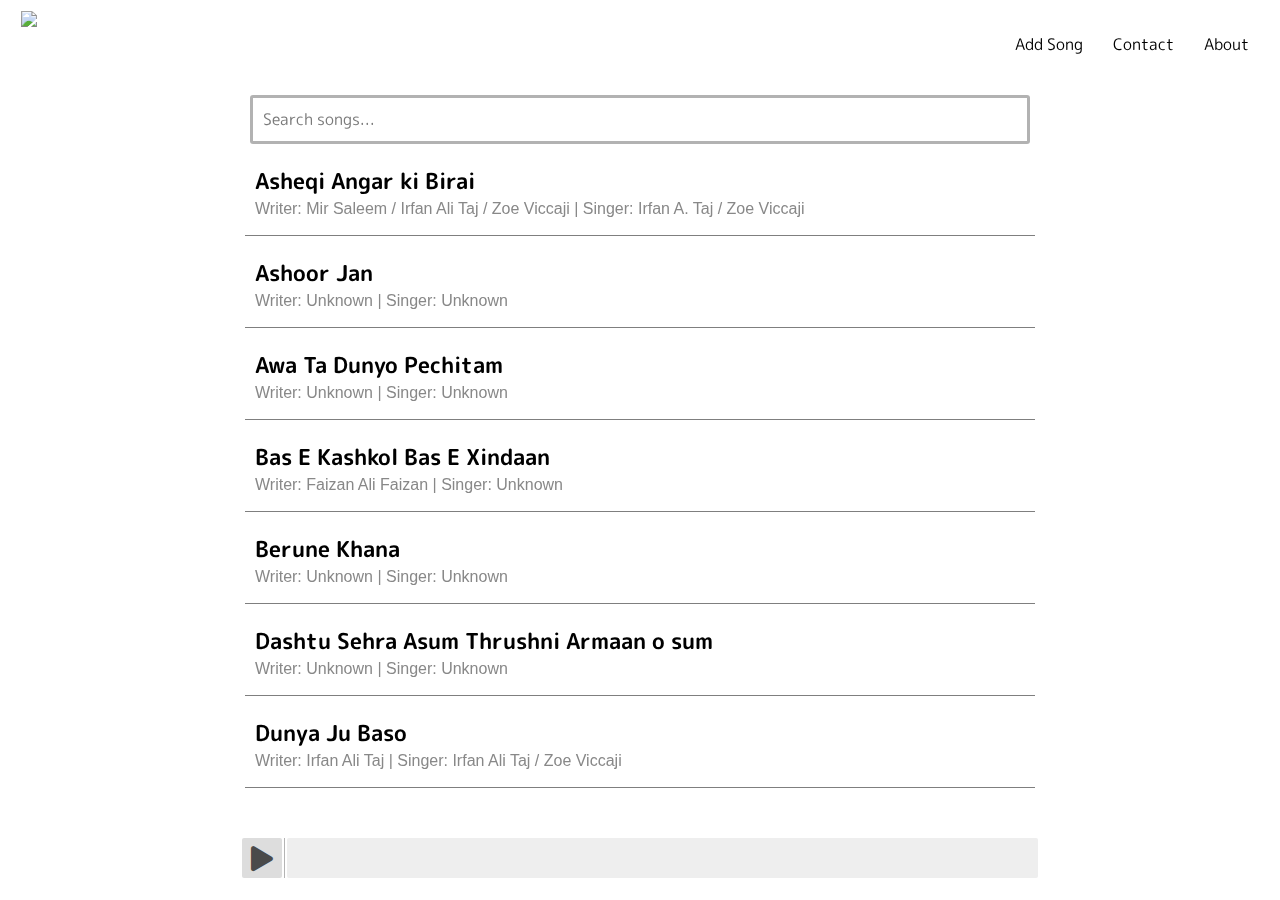
==== commit 6a09d226: "song player moved to main page" ====
--- a/index.html
+++ b/index.html
@@ -1,7 +1,8 @@
 <!DOCTYPE html>
 <html lang="en">
+
 <head>
-     <!-- Google tag (gtag.js) -->
+    <!-- Google tag (gtag.js) -->
     <script async src="https://www.googletagmanager.com/gtag/js?id=G-XNT2C2XRQ6"></script>
     <script>
     window.dataLayer = window.dataLayer || [];
@@ -13,22 +14,50 @@
 
     <meta charset="UTF-8">
     <meta name="viewport" content="width=device-width, initial-scale=1.0">
-    <title>Bashonu</title>
+    
+    <!-- SEO Tags -->
+    <meta name="description" content="Discover Chitrali songs, traditional Khowar music, and cultural heritage on Bashonu. Listen to the latest Chitrali songs and access song lyrics. Explore and contribute to preserving Chitrali musical traditions." />
+    <meta name="keywords" content="Chitrali songs, traditional Chitrali music, Khowar songs, Chitrali lyrics, Chitral, Khowar music, Chitrali heritage, Chitrali culture, latest Chitrali songs, traditional Khowar songs" />
+    <meta property="og:title" content="Chitrali Songs | Traditional Khowar Music | Bashonu" />
+    <meta property="og:description" content="Discover traditional Chitrali songs and Khowar music. Explore Chitral's rich cultural heritage through music." />
+    <meta property="og:url" content="http://bashonu.com" />
+    <meta property="og:type" content="website" />
+    
+    <title>Chitrali Songs | Traditional Khowar Music | Bashonu</title>
+
     <link rel="stylesheet" href="style.css">
     <link href="https://fonts.googleapis.com/icon?family=Material+Icons+Outlined" rel="stylesheet">
-
     <link rel="preconnect" href="https://fonts.googleapis.com">
     <link rel="preconnect" href="https://fonts.gstatic.com" crossorigin>
     <link href="https://fonts.googleapis.com/css2?family=Comfortaa&display=swap" rel="stylesheet">
     <link rel="stylesheet" href="https://cdnjs.cloudflare.com/ajax/libs/font-awesome/5.15.3/css/all.min.css">
 
+    <!-- Schema.org Structured Data -->
+    <script type="application/ld+json">
+    {
+      "@context": "https://schema.org",
+      "@type": "MusicAlbum",
+      "name": "Traditional and Latest Chitrali Songs",
+      "url": "https://bashonu.com",
+      "description": "Discover traditional Chitrali songs and Khowar music. Listen to the latest Chitrali songs and explore the rich cultural heritage of Chitral.",
+      "keywords": "Chitrali songs, traditional Khowar music, Chitrali heritage, Chitral culture, Khowar songs",
+      "genre": "Traditional Music",
+      "publisher": {
+        "@type": "Organization",
+        "name": "Bashonu"
+      }
+    }
+    </script>
+
     <script src="music-list.js"></script>
 </head>
+
+
 <body>
 
     <header>
         <a href="#" class="logo" onclick="removeIndexFromWURL()">
-            <img src="images/bashonu1.png" alt="">
+            <img src="images/bashonu1.png" alt="Bashonu - Traditional Chitrali Songs and Chitrali Music Platform" />
         </a>
         <div class="headerIcons">
             <div class="settings" onclick="window.open('https://forms.gle/S4PjJm2cEhA5zXCW6', '_blank')">
@@ -78,24 +107,6 @@
                 </div>
             </div>
 
-            <div class="playSong">
-                <div style="align-items: center; background: rgb(255, 255, 255); border-radius: 2px; color: rgb(255, 255, 255); display: flex; flex-direction: column; justify-content: center; margin: 20px auto; width: 100%; max-width: 800px; padding: 2px; position: relative; box-sizing: border-box;">
-                    <audio id="myAudio" style="display: none;">
-                        <source id="audioSource" src="" type="audio/mpeg">
-                        Your browser does not support the audio tag.
-                    </audio>
-                    <div style="display: flex; align-items: center; width: 100%; gap: 2px; box-sizing: border-box;">
-                        <button id="playPauseBtn" style="border: none; background-color: rgb(221, 221, 221); color: rgb(96, 26, 170); width: 40px; height: 40px; border-radius: 2px; cursor: pointer; flex-shrink: 0; box-sizing: border-box; display: flex; align-items: center; justify-content: center;">
-                            <i id="playPauseIcon" class="fas fa-play" style="font-size: 25px;"></i>
-                        </button>
-                        <div style="width: 1px; height: 40px; background-color: rgba(106, 106, 106,0.5);"></div> <!-- Line Separator -->
-                        <div style="background: rgb(238, 238, 238); border-radius: 2px; overflow: hidden; position: relative; flex-grow: 1; height: 40px; cursor: pointer; box-sizing: border-box;" id="progressContainer">
-                            <div id="progressBar" style="background: rgb(183, 183, 183); height: 100%; width: 0%; box-sizing: border-box;"></div>
-                        </div>
-                    </div>
-                </div>   
-            </div>
-
             <hr>
 
             <div class="lyricsdiv">
@@ -108,6 +119,26 @@
         <div class="main"></div>
     </div>
 
+
+    <div class="playSong">
+        <div style="align-items: center; background: rgb(255, 255, 255); border-radius: 2px; color: rgb(255, 255, 255); display: flex; flex-direction: column; justify-content: center; margin: 20px auto; width: 100%; max-width: 800px; padding: 2px; position: relative; box-sizing: border-box;">
+            <audio id="myAudio" style="display: none;">
+                <source id="audioSource" src="" type="audio/mpeg">
+                Your browser does not support the audio tag.
+            </audio>
+            <div style="display: flex; align-items: center; width: 100%; gap: 2px; box-sizing: border-box;">
+                <button id="playPauseBtn" style="border: none; background-color: rgb(221, 221, 221); color: rgb(96, 26, 170); width: 40px; height: 40px; border-radius: 2px; cursor: pointer; flex-shrink: 0; box-sizing: border-box; display: flex; align-items: center; justify-content: center;">
+                    <i id="playPauseIcon" class="fas fa-play" style="font-size: 25px;"></i>
+                </button>
+                <div style="width: 1px; height: 40px; background-color: rgba(106, 106, 106,0.5);"></div> <!-- Line Separator -->
+                <div style="background: rgb(238, 238, 238); border-radius: 2px; overflow: hidden; position: relative; flex-grow: 1; height: 40px; cursor: pointer; box-sizing: border-box;" id="progressContainer">
+                    <div id="progressBar" style="background: rgb(183, 183, 183); height: 100%; width: 0%; box-sizing: border-box;"></div>
+                </div>
+            </div>
+        </div>   
+    </div>
+    
+
     <script src="script.js"></script>
 </body>
 </html>
--- a/style.css
+++ b/style.css
@@ -4,6 +4,16 @@
 @font-face {
     font-family: 'Nafees Nastaleeq';
     src: url('Nafees222.ttf') format('truetype');
+}
+
+@font-face {
+    font-family: 'Nafees Nastaleeq2';
+    src: url('nafees-nastaleeq.ttf') format('truetype');
+}
+
+@font-face {
+    font-family: 'Scheheraz';
+    src: url('ScheherazadeNew-Medium.ttf') format('truetype');
 }
 
 * {
@@ -426,9 +436,21 @@
     border-bottom: 1px solid rgb(0, 0, 0);
 }
 
+/* .playSong {
+    margin-top: 10px;
+} */
+
 .playSong {
-    margin-top: 10px;
-}
+    position: fixed;
+    bottom: 0;
+    left: 0;
+    width: 100%;
+    background: rgb(255, 255, 255);
+    padding: 0px;
+    z-index: 100;
+    /* box-shadow: 0 -2px 10px rgba(0, 0, 0, 0.1); */
+}
+
 
 #playPauseBtn {
     border: none;
